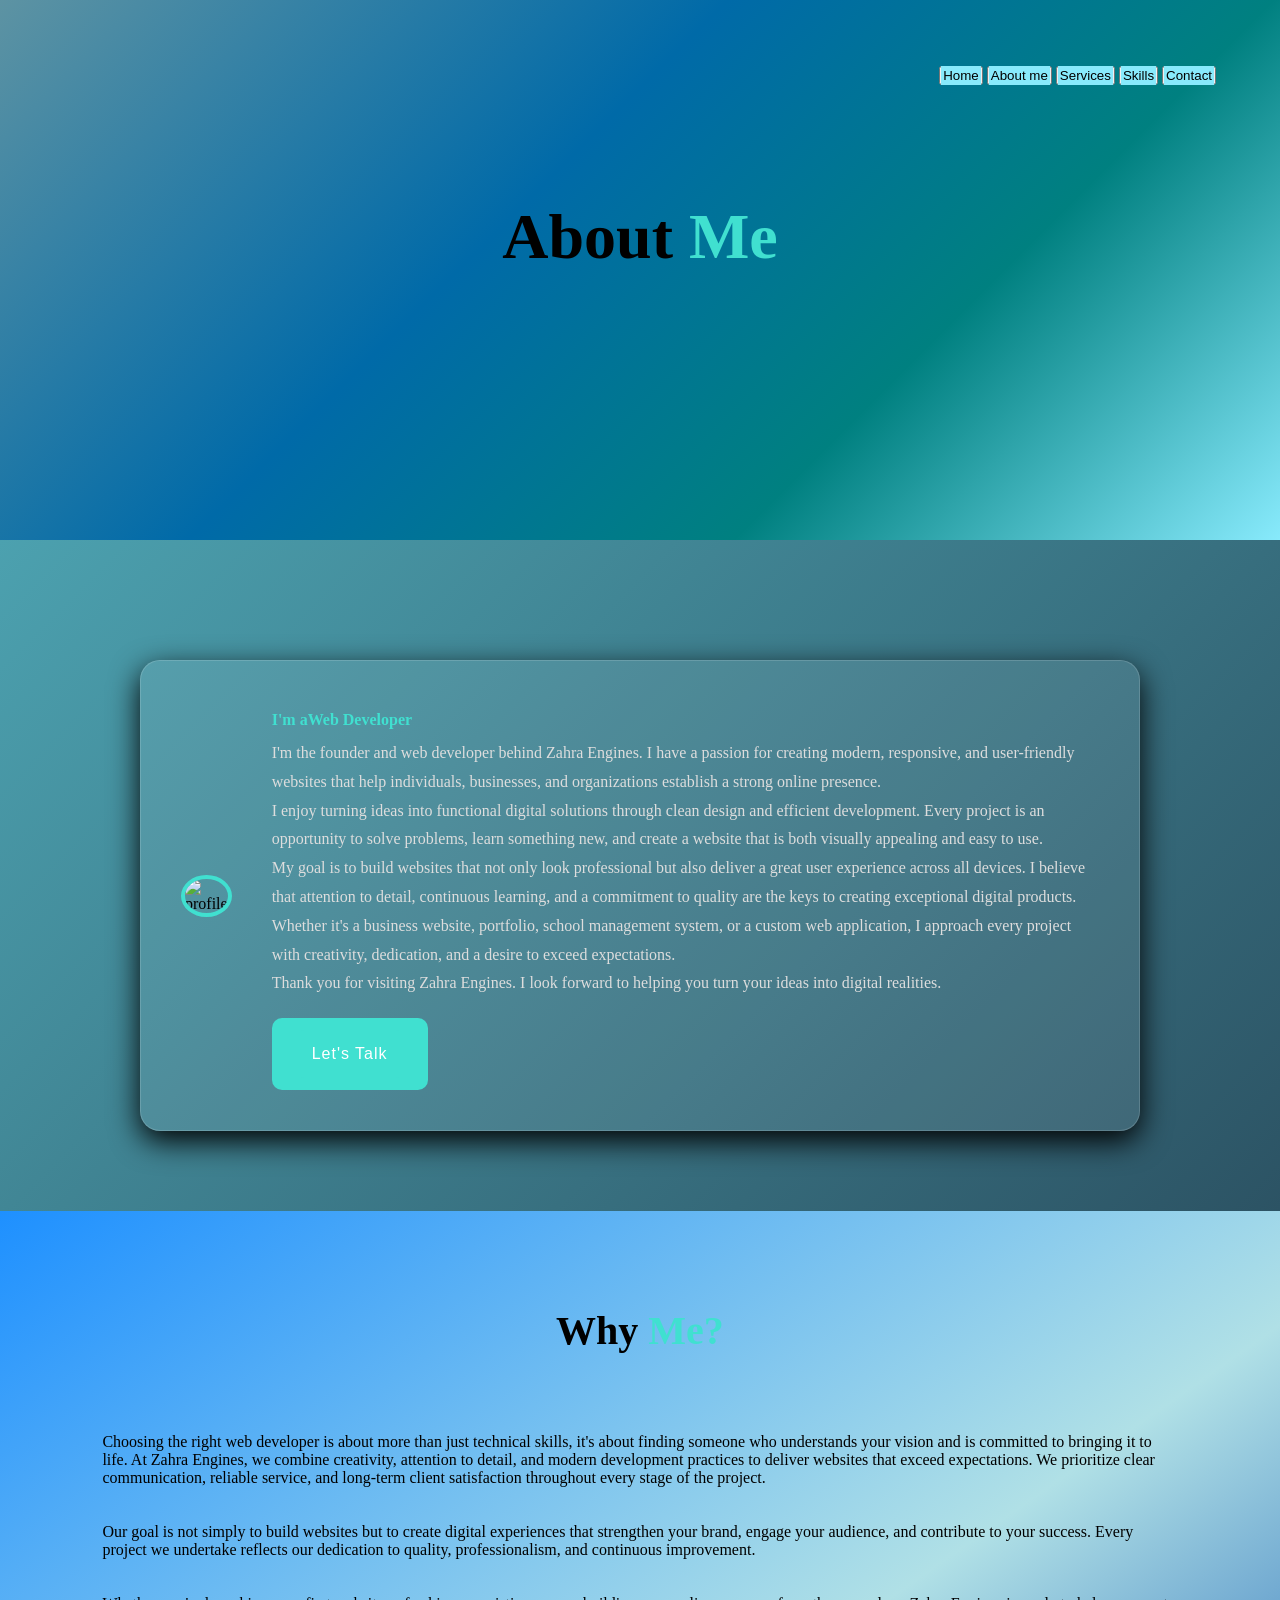
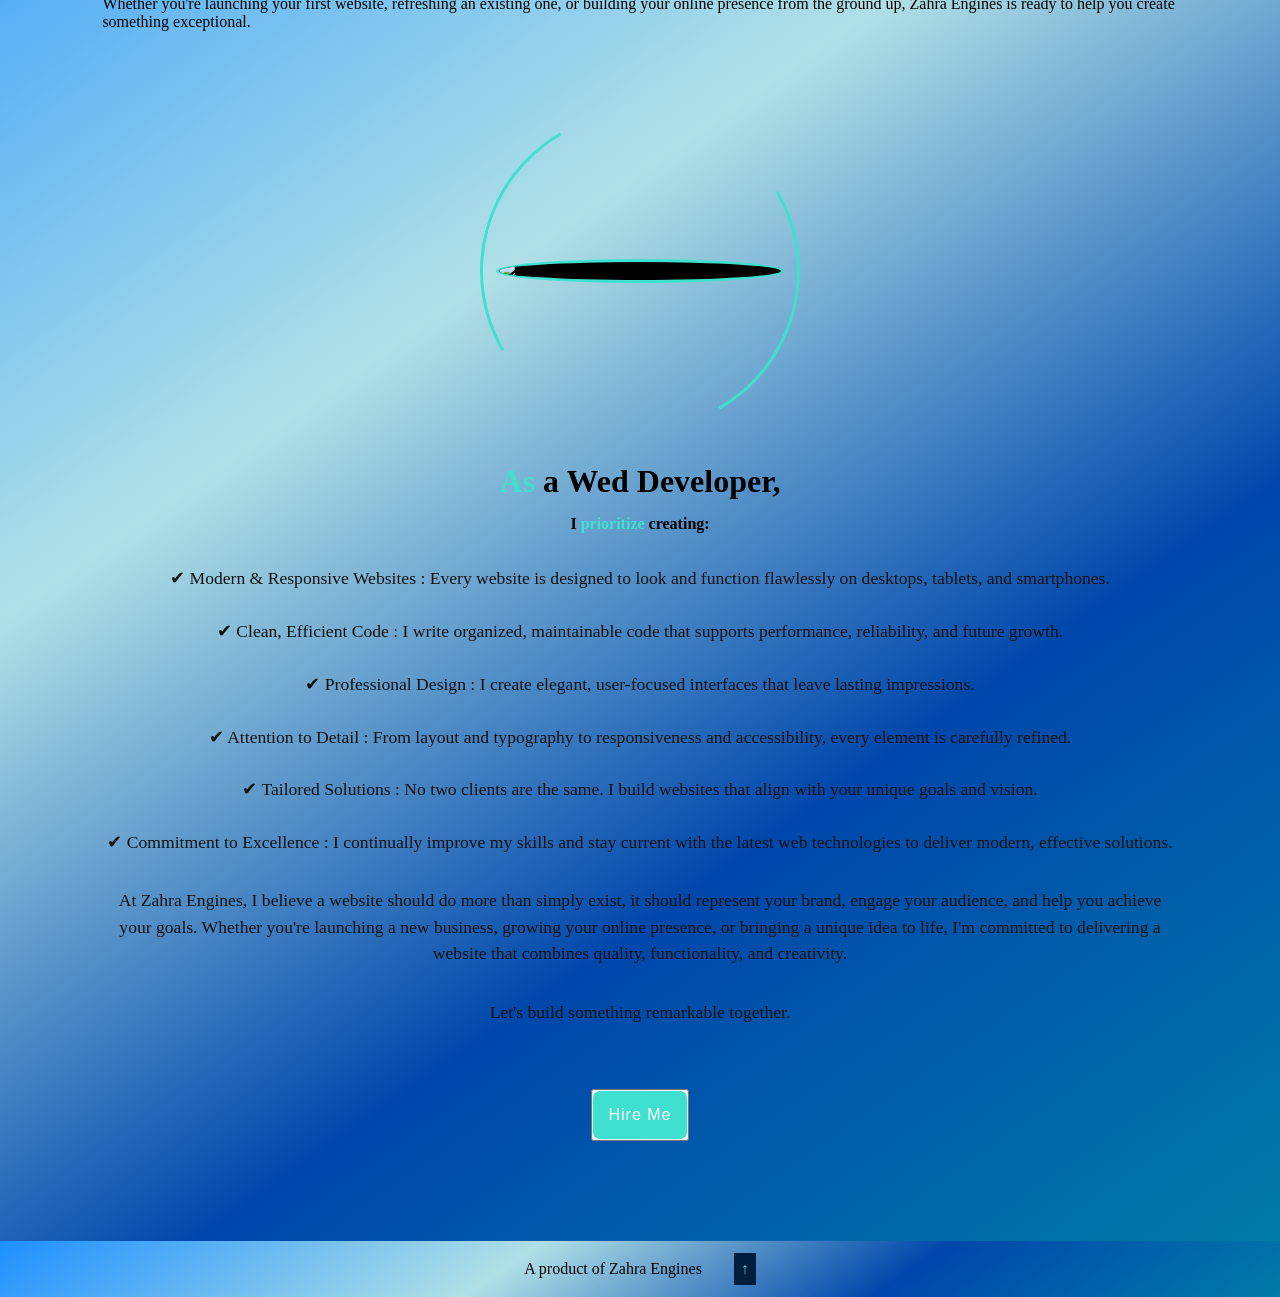
==== about.html @ 43346677 "Add files via upload" ====
<!DOCTYPE html>
<html lang="en">

<head>
    <meta charset="UTF-8">
    <meta name="viewport" content="width=device-width, initial-scale=1.0">
    <title>Master Project</title>
    <link rel="stylesheet" href="index.css">
</head>

<body>
    <!-------------header---------------->
    <header class="header">
        <a href=""><img src="./images/file_000000001ddc81f4a31c26e0a7a43208 (1).png" alt=""></a>
        <nav class="nav" id="nav">
            <div class="me" id="me" onclick="closeMenu()">&#9776</div>

            <ul>
                <button><a href="index.html" style="text-decoration: none; color: #000; ">Home</a></button>
                <button><a href="about.html" style="text-decoration: none; color: #000;">About me</a></button>
                <button><a href="services.html" style="text-decoration: none; color: #000;">Services</a></button>
                <button><a href="portfolio.html" style="text-decoration: none; color: #000;">Skills</a></button>
                <button><a href="contact.html" style="text-decoration: none; color: #000;">Contact</a></button>
            </ul>

        </nav>
        <div class="me" id="me" onclick="openMenu()">&#9776</div>
    </header>

    <!------------sub-header section---------------->
    <section class="sub-header" id="sub-header">
        <h1>About <span>Me</span></h1>
    </section>

    <!-------------------About section--------------------->
    <section id="about">
        <div class="about-card">
            <div class="about-img">
                <img src="./images/file_000000005e2082469e17412595bb74cc.png" alt="profile">
            </div>
            <div class="about-text">
                <h4> <span>I'm a</span>Web Developer</h4>
                <p> I'm the founder and web developer behind Zahra Engines. I have a passion for creating
                    modern, responsive, and user-friendly websites that help individuals, businesses, and
                    organizations establish a strong online presence.
                </p>
                <p>I enjoy turning ideas into functional digital solutions through clean design and efficient
                    development. Every project is an opportunity to solve problems, learn something new, and
                    create a website that is both visually appealing and easy to use.
                </p>
                <p>
                    My goal is to build websites that not only look professional but also deliver a great user
                    experience across all devices. I believe that attention to detail, continuous learning, and a
                    commitment to quality are the keys to creating exceptional digital products.
                    Whether it's a business website, portfolio, school management system, or a custom web
                    application, I approach every project with creativity, dedication, and a desire to exceed
                    expectations.
                </p>
                <p>
                    Thank you for visiting Zahra Engines. I look forward to helping you turn your ideas into digital
                    realities.
                </p>

                <button class="link"
                    onclick="window.open('mailto:zahrabolanle@gmail.com?subject=Connecting with you X zahra engines&body=Hi%20Zahra%20I%20want%20to%20talk%20with%20you...')"><a
                        href="" class="btn">Let's Talk</a></button>
            </div>
        </div>
    </section>

    <section class="others" id="others">
        <div class="sub-text-title">
            <h2>Why <span>Me?</span></h2>
        </div>
        <div>
            <p>Choosing the right web developer is about more than just technical skills, it's about finding
                someone who understands your vision and is committed to bringing it to life. At Zahra Engines,
                we combine creativity, attention to detail, and modern development practices to deliver websites
                that exceed expectations. We prioritize clear communication, reliable service, and long-term
                client satisfaction throughout every stage of the project.
            </p><br><br>
            <p>
                Our goal is not simply to build websites but to create digital experiences that strengthen your
                brand, engage your audience, and contribute to your success. Every project we undertake
                reflects our dedication to quality, professionalism, and continuous improvement.
            </p><br><br>
            <p>Whether you're launching your first website, refreshing an existing one, or building your online
                presence from the ground up, Zahra Engines is ready to help you create something exceptional.</p>
        </div>
        <div class="others-img">
            <img src="./images/file_000000001ddc81f4a31c26e0a7a43208 (1).png" alt="brand">
            <span class="circle-span"></span>
        </div>
        <div class="others-text">
            <h3><span>As</span> a Wed Developer,</h3>
            <h4>
                I <span>prioritize</span> creating:
            </h4>
            <p>
                ✔ Modern & Responsive Websites : Every website is designed to look and function flawlessly
                on desktops, tablets, and smartphones. <br><br>
                ✔ Clean, Efficient Code : I write organized, maintainable code that supports performance,
                reliability, and future growth. <br><br>
                ✔ Professional Design : I create elegant, user-focused interfaces that leave lasting
                impressions. <br><br>
                ✔ Attention to Detail : From layout and typography to responsiveness and accessibility, every
                element is carefully refined. <br><br>
                ✔ Tailored Solutions : No two clients are the same. I build websites that align with your unique
                goals and vision. <br><br>
                ✔ Commitment to Excellence : I continually improve my skills and stay current with the latest
                web technologies to deliver modern, effective solutions. <br>
            </p>
            <p>
                At Zahra Engines, I believe a website should do more than simply exist, it should represent
                your brand, engage your audience, and help you achieve your goals. Whether you're launching
                a new business, growing your online presence, or bringing a unique idea to life, I'm committed
                to delivering a website that combines quality, functionality, and creativity.
            </p>
            <p>
                Let's build something remarkable together.
            </p>
        </div>
        <div>

            <button class="link"
                onclick="window.open('mailto:zahrabolanle@gmail.com?subject=Connecting with you X zahra engines&body=Hi%20Zahra%20I%20want%20to%20HIRE%20you...')"><a
                    href="" class="btn">Hire Me</a></button>
        </div>
    </section>

    <!---------------footer-------------------->
    <footer class="footer" id="footer">
        <div class="attribute">
            <p>A product of Zahra Engines</p>
        </div>
        <div class="move-up">
            <a href="#sub-header" style="text-decoration: none; color: #40e0d0">&uarr;</a>
        </div>
    </footer>
    <script src="index.js"></script>
</body>

</html>
---- index.css ----
*{
    padding: 0;
    margin: 0;
    box-sizing: border-box;
    scroll-behavior: smooth;
    text-decoration: none;

}

:root{
    --bg-color-one:#2a2a2a;
    --bg-color-two:#202020;
    --bg-color-three:#111;
    --bg-color-four:#1a1d1b;
    --text-color-one:#fff;
    --text-color-two:#aaa;
    --text-color-three: #111;
    --main-color:#40e0d0;
    --big-font:5rem;
    --h2-font:3rem;
    --p-font:1.1rem;
}

html,body{
    overflow-x: hidden;
}

body{
    background-color: var(--bg-color-one);
}
i{
    font-family: cursive;
}
.header{
    
   /* background: linear-gradient(135deg,   #09c6e7 0%, #a4f3f3 40% ,  #0da3fa 70%, #83c9df 100%);*/
    width: 100%;
    height: 150px;
    position: fixed;
    top: 0;
    right: 0;
    display: flex;
    align-items: center;
    justify-content: space-between;

    transition: all , 45s ease ;
    z-index: 1000;
    padding: 2% 6%;
    transition: all ,2s ease;
}

.header img{
    width: 135px;
    
}

#me{
    display: none;
}
.nav a{
    background-color: #88eafc;
    padding: 2px;
}

.nav a:hover{
    transform: scale(1.1);
    box-shadow: 0 20px 40px rgba(255,255,255,0.2);
}

.section{
    padding: 160px 15% 120px;
}

span{
    color: var(--main-color);
}

.home{
    position: relative;
    height: 150vh;
    width: 100%;
   background-image: repeating-linear-gradient(#001d3d, #003566, #57e0da);
   
    display: flex;
    align-items: center;
    justify-content: center;
}

.show{
    margin: 100px 0 20px;
}

.first{
    display: inline-block;
    margin-right: 15px;
    padding: 0 15px;
    line-height: 32px;
    font-size: 20px;
    font-weight: 500;
    border-radius: 5px;
    background-color: var(--main-color);
    color: var(--text-color-one);
}

.second{
    display: inline-block;
    font-size: 20px;
    font-weight: 500;
    color: var(--text-color-one);
}


.home-content h1{
    font-size: var(--big-font);
    font-weight: 700;
    font-style: italic;
    color: var(--text-color-one);
    line-height: 1.1;
    margin-top: 0;
    margin-bottom: 8px;
    margin-right: 6px;
}

.home-content h3{
    color: var(--text-color-one);
    margin: 0 0 35px;
    font-size: 3rem;
    font-weight: 700;
    line-height: 1.1;
}

.home-content p{
    color: var(--text-color-one);
    font-size: var(--p-font);
    line-height: 1.8;
    margin-bottom: 40px;
    width: 100%;
}

.button{
    display: inline-block;
    align-items: baseline;
    justify-content: center;
}

.btn{
    display: inline-block;
    padding: 12px 16px;
    background-color: var(--main-color);
    border-radius: 5px;
    font-size: 1rem;
    font-weight: 500;
    color: var(--text-color-one);
    letter-spacing: 1px;
    transition: all,45s ease;
}

.btn:hover{
    transform: scale(0.9);
}

.navi a{
    margin-top: 0 20px;
    text-decoration: none;
    color: white;
    transition: 3s;
}

section{
    padding: 100px 8%;
}

h2{
    margin-bottom: 50px;
}

#about{
    background-image: linear-gradient(135deg, #4ca1af, #2c5364);
    padding: 80px 10%;
}

.about-card{
    display: flex;
    align-items: center;
    gap: 40px;
    max-width: 1000px;
    margin: auto;
    padding: 40px;
    background: rgba(255,255,255,0.08);
    border-radius: 20px;
    box-shadow: 0 10px 30px rgba(0, 0, 0.2);
    border: 1px solid rgba(255,255,255,0.15);
    margin-top: 40px;
}

.about-card img{
    width: 220px;
    height: 220px;
    border-radius: 50%;
    object-fit: cover;
    border: 4px solid var(--main-color);
}

.about-text h2{
    color: white;
    font-size: 40px;
}

.about-text span{
    color: var(--main-color);
}

.about-text h4{
    color: var(--main-color);
    margin: 10px 0;
}

.about-text p{
    color: #ddd;
    line-height: 1.8;
}

.about-text button{
    margin-top: 20px;
    padding: 12px 25px;
    background-color: var(--main-color);
    color: white;
    border: none;
    border-radius: 10px;
    cursor: pointer;
}
.services{
    background-color: var(--bg-color-two);
    
}

.text-title{
    text-align: center;
}

.text-title h2{
    font-size: var(--h2-font);
}

.services-content{
    display: grid;
    grid-template-columns: repeat(auto-fit, minmax(250px, auto));
    gap: 2.5rem;
    margin-top: 5rem;
    margin-bottom: 5rem;
}

.services-content .box{
    background-color: #2a2a2a;
    padding: 35px 45px;
    border-radius: 20px;
    transition: all, 2s, ease;
    margin-left: 15px;
    margin-right: 15px;
    margin-bottom: 3rem;
}

.services-content .box:hover{
    transform: translateY(-10px);
    box-shadow: 0 20px 40px rgba(255,255,255,0.5);
}

.services-content h3{
    font-size: 25px;
    font-weight: 500;
    color: var(--text-color-one);
    margin-bottom: 15px;
}

.services-content p{
    color: var(--text-color-two);
    margin-bottom: 20px;
    line-height: 1.8;
}

.portfolio-content{
    display: grid;
    grid-template-columns: repeat(2, 1fr);
    gap: 2.5rem;
    align-items: center;
    margin-top: 5rem;
    overflow-x: clip;
}

.portfolio-content .row{
    position: relative;
    overflow: hidden;
    cursor: pointer;
}

.portfolio-content .row img{
    width: 100%;
    display: block;
    border-radius: 8px;
    border: 16px solid var(--bg-color-two);
    transition: transform 0.5s;
}

.portfolio-content .row .cover{
    width: 100%;
    height: 0;
    position: absolute;
    left: 0;
    bottom: 0;
    overflow: hidden;
    display: flex;
    flex-direction: column;
    align-items: center;
    background-image: linear-gradient(rgba(0,0,0,0.7), #20c997);
    border-radius: 8px;
    padding: 0, 40px;
    transition: height 0.5s;
}

.portfolio-content .row .cover h5{
    font-size: 20px;
    font-weight: 600;
    margin: 15px 0;
}

.portfolio-content .row .cover p{
    text-align: center;
    color: var(--text-color-two);
    line-height: 1.5;
}

.portfolio-content .row .cover a{
    width: 60px;
    height: 60px;
    font-size: 20px;
    margin-top: 20px;
    display: flex;
    align-items: center;
    justify-content: center;
}

.portfolio-content .row:hover img{
    transform: scale(1.1);
}

.portfolio-content .row:hover .cover{
    height: 100%;
}



.contact{
    background-color: var(--bg-color-two);
    display: grid;
    grid-template-columns: repeat(2, 1fr);
    align-items: center;
    gap: 2.5rem; 
}

.contact-text{
    margin: 70px 35px 150px;
}

.contact-text h2{
    font-size: var(--h2-font);
    line-height: 1;
}
.contact-text h4{
    color: var(--text-color-one);
    margin: 18px 0;
    font-size: 20px;
    font-weight: 600;
}
.contact-text p{
    color: var(--text-color-three);
    font-size: var(--p-font);
    line-height: 1.8;
    margin-bottom: 30px;
}

.contact-text .list{
    margin-bottom: 2.8rem;
}

.contact-text.list li{
    margin-bottom: 12px;
    text-decoration: none;
    list-style: none;
}

.contact-text .list li a{
    display: block;
    color: var(--text-color-three);
    font-size: 14px;
    transition: all, 2s ease;
}

.contact-text.list li a:hover{
    color: var(--text-color-three);
    transform: translateY(5px);
}

.contact-form{
    margin: 70px 35px 150px;
}

.contact-form form{
    position: relative;
}

.contact-form form input, .contact-form form textarea{
    width: 100%;
    padding: 14px;
    background-color: var(--bg-color-one);
    color: var(--text-color-one);
    border: none;
    outline: none;
    font-size: 15px;
    border-radius: 8px;
    margin-bottom: 10px;
}

.contact-form form input:hover, .contact-form form textarea:hover{
    transform: scale(1.1);
    cursor: default;
}

.contact-form form textarea{
    resize: none;
    height: 240px;

}

.contact-form form .submit{
    width: 150px;
    display: inline-block;
    font-size: 16px;
    background-color: var(--main-color);
    color: var(--text-color-one);
    transition: all, 45s ease;
}

.contact-form form .submit:hover{
    transform: scale(1.1);
    cursor: pointer;
}

.footer{
    padding: 20px 15%;
    display: flex;
    flex-wrap: wrap;
    align-items: center;
    justify-content: center;
    gap: 2rem;
    background-color: var(--bg-color-four);
}

.footer .atribute p{
    color: var(--text-color-two);
    font-size: 14px;
    display: flex;
    align-items: center;
}

.footer .atribute a{
    padding: 10px;
    border-radius: 8px;
    font-size: 15px;
   
    background-color: var(--main-color);
   
}

.footer .move-up{
    padding: 7px;
    background-color: #001d3d;
}

#services{
    background: linear-gradient(to right, #0f172a 0%, #00387c 40% , #1472c9 70%, #14b8a6 100%) ;
}

#portfolio{
    background: linear-gradient(135deg, #5d93a3 0%, #006aa8 40% , #008080 70%, #88eafc 100%) ;
}

#contact{
    background: linear-gradient(145deg, #6098ff 0%, #007ba7 40% , #0f52ba 70%, #1e90ff 100%) ;
}

#footer{
    background: linear-gradient(145deg, #1e90ff 0%, #b0e0e6 40% , #0047ab 70%, #007ba7 100%) ;
}

@media (max-width:1480px){
    .header{
        padding: 12px 5%;
        transition: .1s;
    }
    .section{
        padding: 110px 12% 60px;
    }
    .footer{
        padding: 12px 7%;
    }
    .portfolio-content .row .cover p{
        font-size: 13.5px;
        line-height: 2;
    }
}

@media (max-width:1270px){
    .portfolio-content .row .cover p{
        font-size: 12.5px;
        line-height: 1.2;
    }
}

@media (max-width:1100px){
    :root{
    --big-font:4rem;
    --h2-font:2.5rem;
    --p-font:1rem;
    }
    .home{
        height: 87vh;
    }
    .home-content h3{
        font-size: 2.3rem;
    }
    .portfolio-content .row .cover p{
        font-size: 12.5px;
        line-height: 1;
    }
    .portfolio-content .row .cover a{
        margin-top: 3px;
    }
}

@media (max-width:920px){
    .about-card{
        flex-direction: column;
        text-align: center;
        padding: 25px;
    }
    .about-card img{
        width: 180px;
        height: 180px;
    }
    .about-text{
        width: 100%;
    }
    .about-text h2{
        font-size: 2rem;
    }
    .about-text p{
        font-size: 1rem;
        line-height: 1.7;
    }
    
}

@media (max-width:920px){
    .contact{
        grid-template-columns: 1fr;
    }

    .portfolio-content {
        grid-template-columns: 1fr;
    }
}

@media(max-width:700px){
    #me{
        display: block;
        margin: 10px;
        font-size: 40px;
        cursor: pointer;
    }

    .nav{
        position: fixed;
        background-color: #b0e0e6;
        height: 100%;
        width: 200px;
        top: 0;
        right: -200px;
        z-index: 2;
        transition: all ,0.5s ease;
        text-align: center;
    }
    
    .nav ul{
        padding: 30px;
        background-color:#b0e0e6 ;
    }

    .nav ul button a{
        display: block;
        color: white;
    }

    .nav ul button{
        margin: 20px;
    }

    .nav a{
        display: inline-block;
        font-size: 20px;
        transition: all ,0.5s ease;
        background-color: #88eafc;
        color: white;
        
    }

    button{
        background-color: var(--bg-color-three);
        color: var(--text-color-two);
    }

    .home-content{
        
        margin-top: 100px;
    }
    
}


@media(max-width:420px){
    .portfolio-content .row{
        width: 90%;
    }
    .home-content{
        
        margin-top: 100px;
    }
}
@media (max-width:380px){
    .portfolio-content .row{
        width: 90%;
    }

    .home-content h1{
        font-size: 45px;
    }

    .home-content h3{
        font-size: 30px;
    }
}

@media(max-height:800px){
    .home{
        height: auto;
    }
}

@media(max-width:375px){
    .portfolio-content .row{
        width: 85%;
    }
}

/************webpages****************/

.sub-header{
    height: 60vh;
    width: 100%;
    background: linear-gradient(135deg, #5d93a3 0%, #006aa8 40% , #008080 70%, #88eafc 100%) ;
    text-align: center;
}

.sub-header h1{
    margin-top: 100px;
    font-size: 4rem;
}

#others{
    background: linear-gradient(145deg, #1e90ff 0%, #b0e0e6 40% , #0047ab 70%, #007ba7 100%);
}

.others{
    display: flex;
    flex-direction: column;
    align-items: center;
    justify-content: center;
    gap: 2rem;
}

.sub-text-title{
    text-align: center;

}

.sub-text-title h2{
    font-size: 2.5rem;
    line-height: 1;
}

.others-img{
    position: relative;
    width: 20rem;
    height: 20rem;
    margin-top: 3rem;
    border-radius: 50%;
    display: flex;
    align-items: center;
    justify-content: center;
}

.others-img img{
    width: 90%;
    border-radius: 50%;
    border: .2rem solid var(--main-color);
    background: black;
}

.others-img .circle-span{
    position: absolute;
    top: 50%;
    left: 50%;
    transform: translate(-50%, -50%) rotate(15deg);
    width: 100%;
    height: 100%;
    border-radius: 50%;
    border-top: .2rem solid transparent;
    border-bottom: .2rem solid transparent;
    border-left: .2rem solid var(--main-color);
    border-right: .2rem solid var(--main-color);
}

.others-text{
    text-align: center;
}

.others-text h3{
    font-size: 2rem;
}

.others-text p{
    font-size: var(--p-font);
    margin: 2rem 0;
    color: var(--text-color-three);
    line-height: 1.5;
}

.contact-text .dot{
    font-size: 1.7rem;
    color: var(--main-color);
}

.link a{
    padding: 15px;
    border-radius: 7px
}

#skill{
    font-size: 1.4rem;
    color: #000000;
}

h4{
    margin-top: 15px;
}
#skills{
    background: linear-gradient(125deg,#006aa8,#4ca1af,#6098ff,#008080);
}

.skills-container{
    display: grid;
    grid-template-columns: repeat(auto-fit, minmax(250px, auto));
    gap: 30px;
    width: 90%;
    margin: auto;
    padding: 50px 0;
}

.skills-card{
    background: rgba(255,255,255,0.1);
    backdrop-filter: blur(10px);
    border-radius: 20px;
    padding: 25px;
    box-shadow: 0 10px 20px rgba(0,0,0.2);
    margin: 30px;
    
}

.skills-card h2{
    color: #56f0d5;
    margin-bottom: 20px;
}

.skills-card ul{
    list-style: none;
    padding: 0;
}

.skills-card li{
    margin: 12px 0;
    color: white;
}
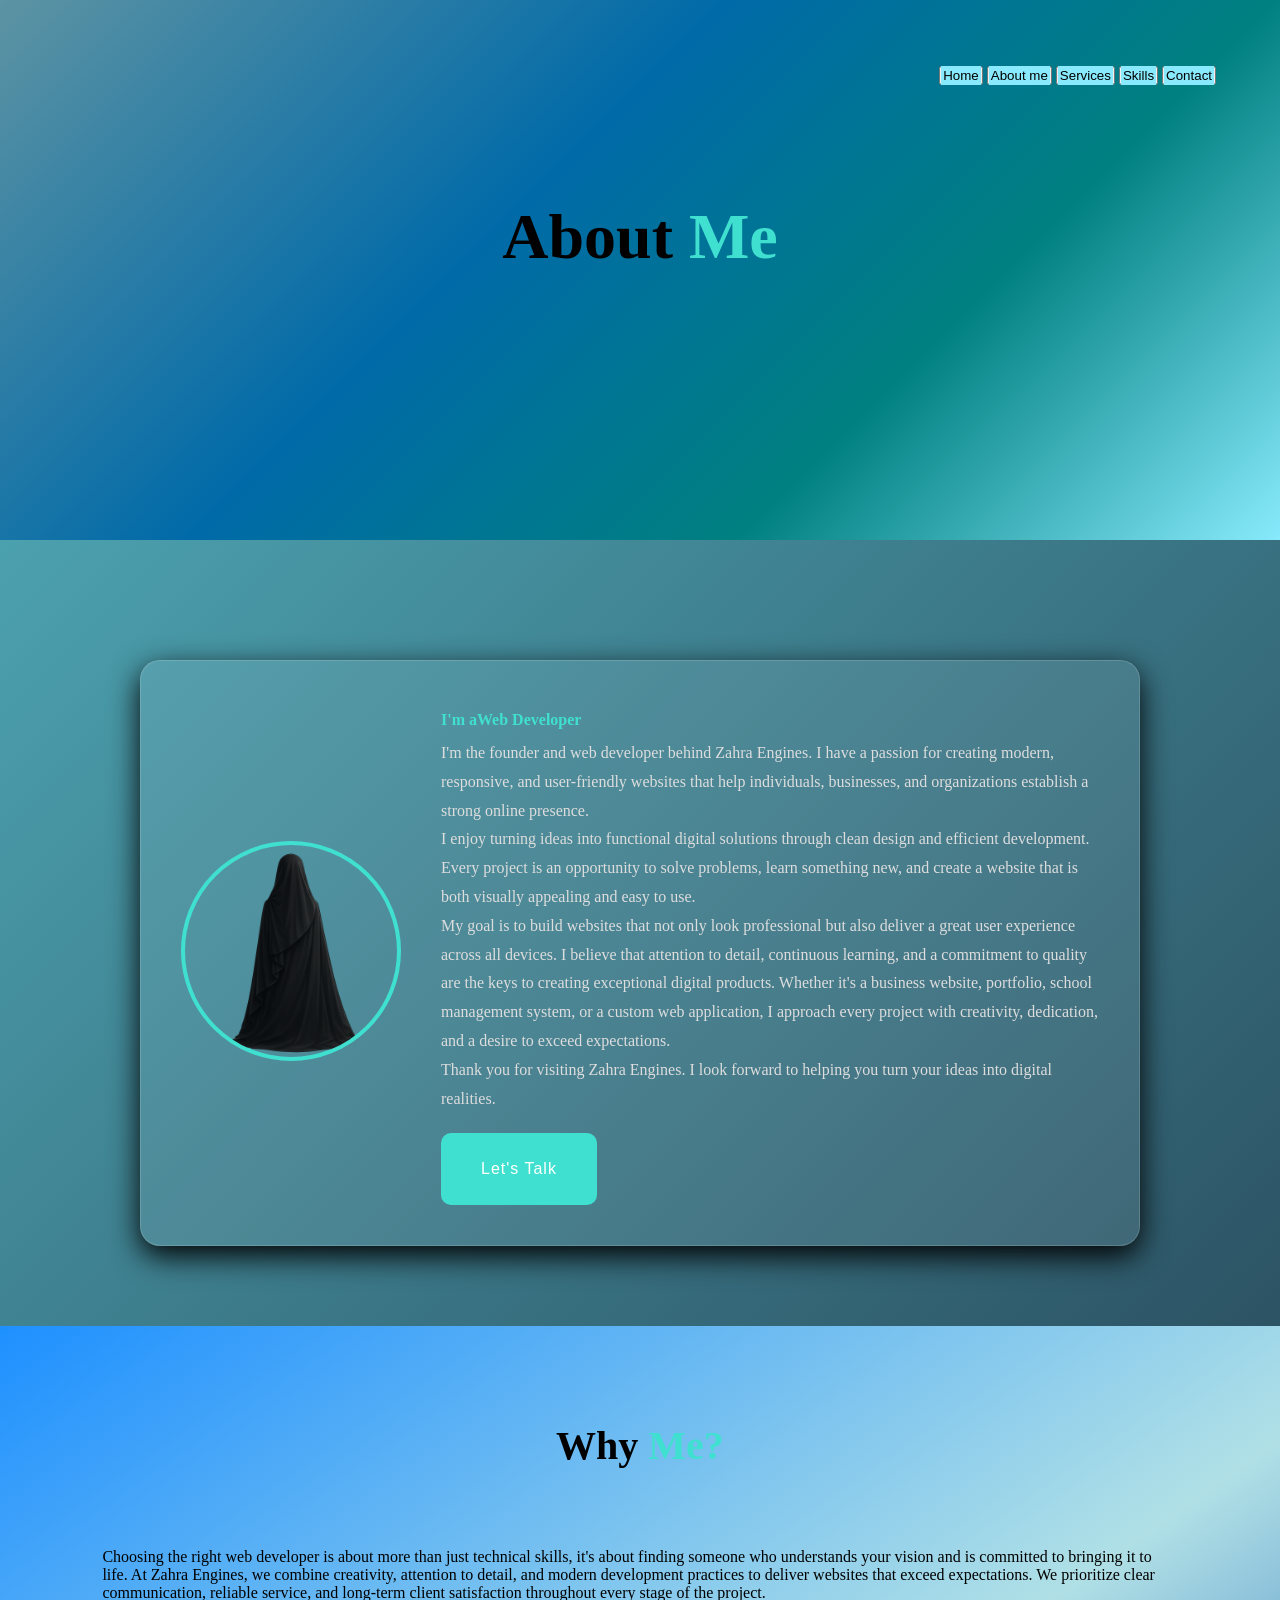
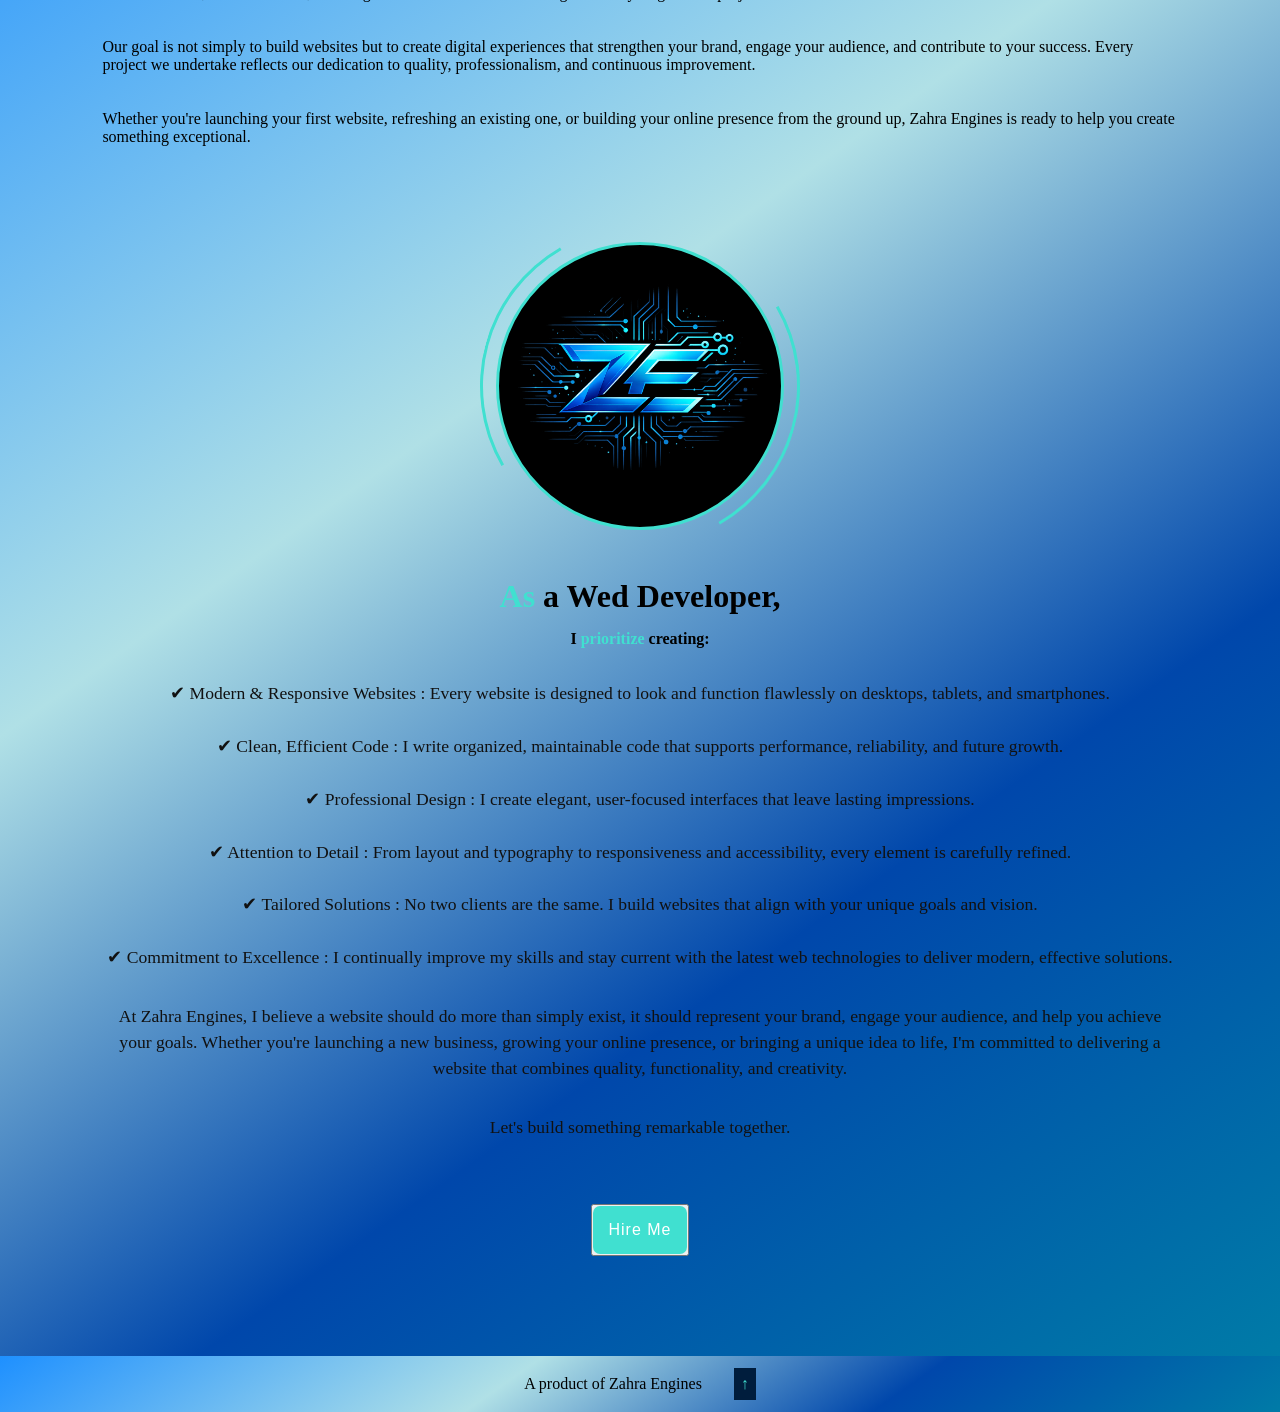
==== commit e1c20e3a: "Add files via upload" ====
--- a/about.html
+++ b/about.html
@@ -36,7 +36,7 @@
     <section id="about">
         <div class="about-card">
             <div class="about-img">
-                <img src="./images/file_000000005e2082469e17412595bb74cc.png" alt="profile">
+                <img src="./file_000000005e2082469e17412595bb74cc.png" alt="profile">
             </div>
             <div class="about-text">
                 <h4> <span>I'm a</span>Web Developer</h4>
@@ -88,7 +88,7 @@
                 presence from the ground up, Zahra Engines is ready to help you create something exceptional.</p>
         </div>
         <div class="others-img">
-            <img src="./images/file_000000001ddc81f4a31c26e0a7a43208 (1).png" alt="brand">
+            <img src="./file_000000001ddc81f4a31c26e0a7a43208 (1).png" alt="brand">
             <span class="circle-span"></span>
         </div>
         <div class="others-text">
